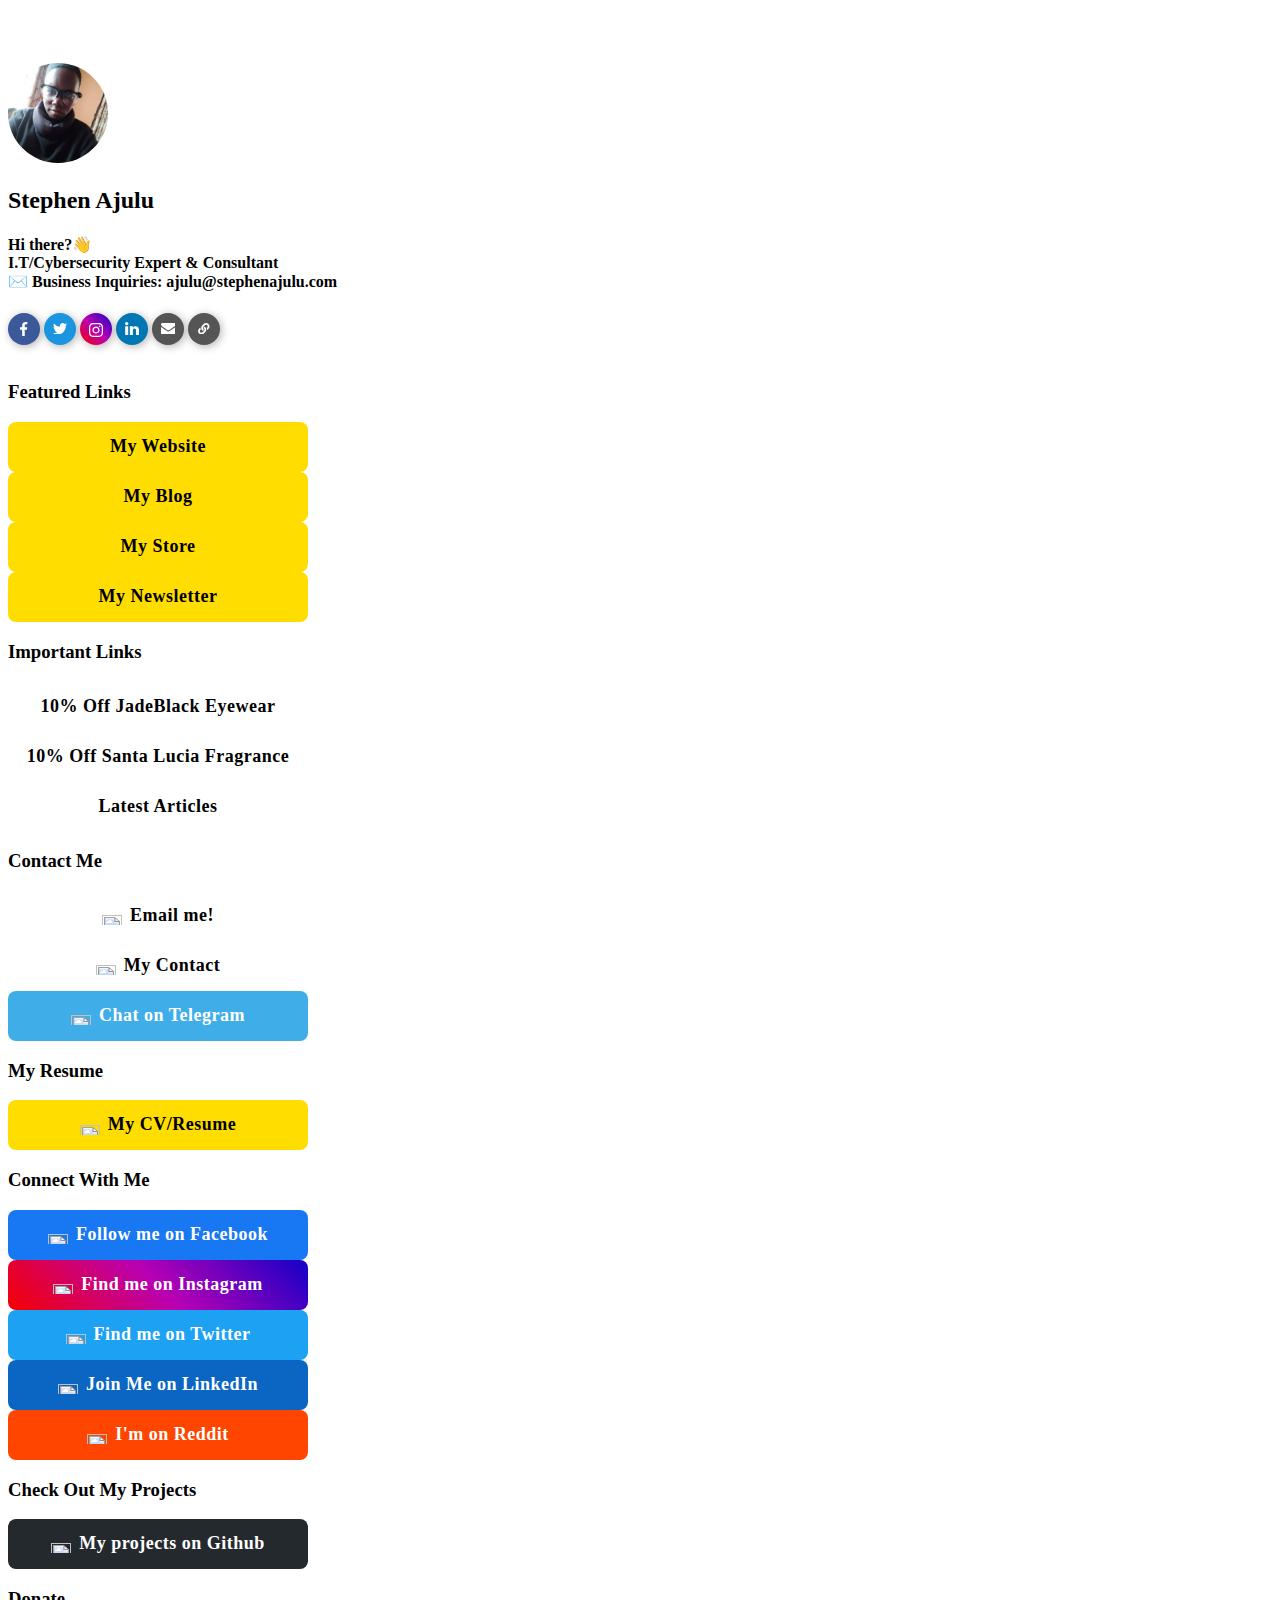
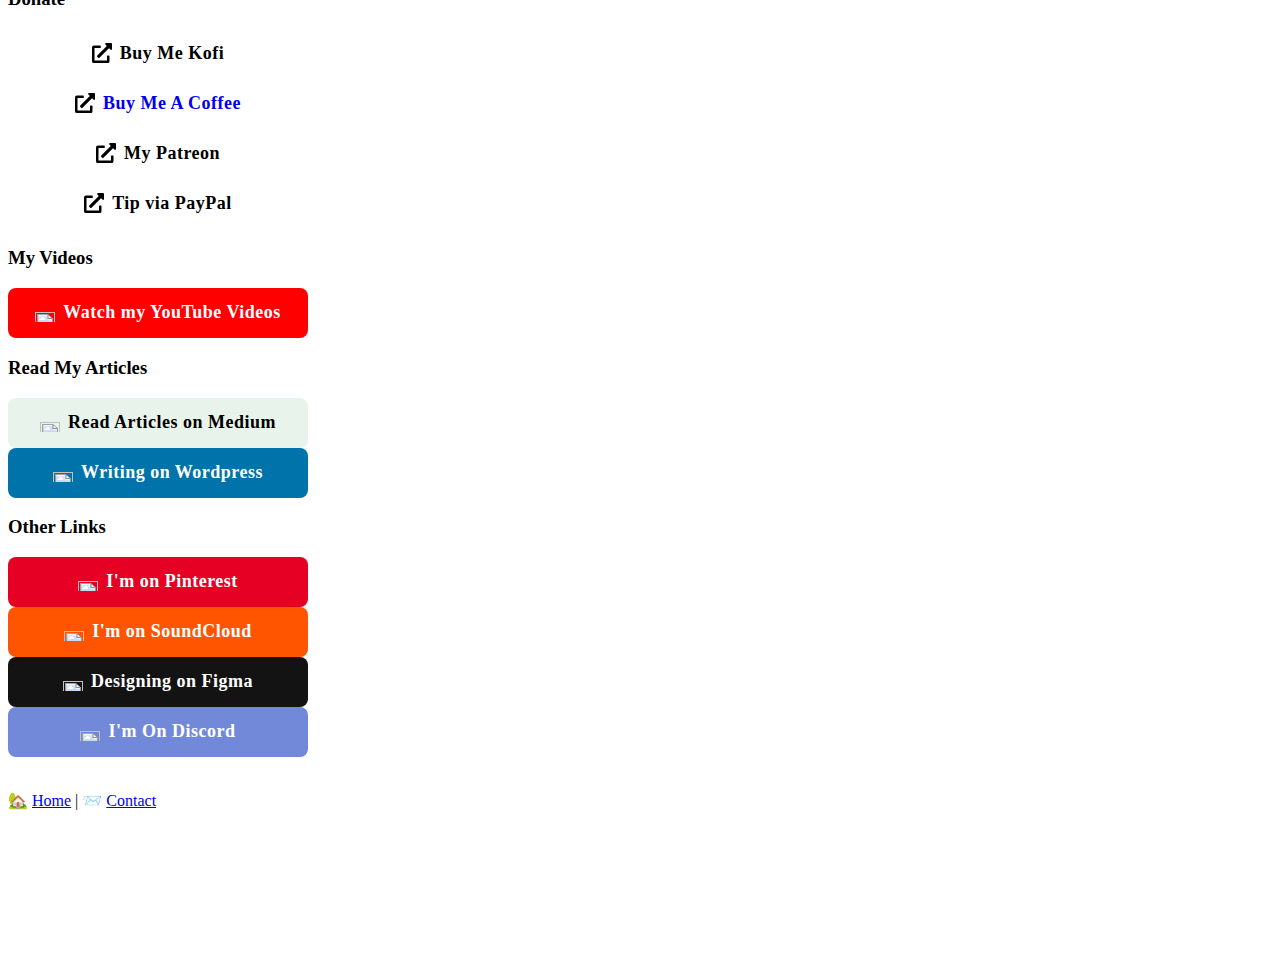
==== index.html @ dab84b0e "Added my store and newsletter" ====
<!DOCTYPE html>
<html lang="en">
<head>

  <!-- Page Information
  –––––––––––––––––––––––––––––––––––––––––––––––––– -->
  <meta charset="utf-8">
  <title>Stephen Ajulu's Links</title>
  <meta name="description" content="Welcome to Stephen Ajulu's Home of Links. Here you'll find all the links to his online prescence and more">
  <meta name="author" content="Stephen Ajulu">

  <!-- Mobile Specific Metas
  –––––––––––––––––––––––––––––––––––––––––––––––––– -->
  <meta name="viewport" content="width=device-width, initial-scale=1">

  <!-- FONT
  –––––––––––––––––––––––––––––––––––––––––––––––––– -->
  <link href="https://fonts.googleapis.com/css?family=Open+Sans:400,600,800&display=swap" rel="stylesheet">

  <!-- CSS
  –––––––––––––––––––––––––––––––––––––––––––––––––– -->
  <link rel="stylesheet" href="css/normalize.css">
  <link rel="stylesheet" href="css/skeleton-dark.css">
  <link rel="stylesheet" href="css/brands.css">

  <!-- Favicon
  –––––––––––––––––––––––––––––––––––––––––––––––––– -->
  <link rel="icon" type="image/jpg" href="images/rsz_2.jpg">

</head>
<body>

  <!-- Primary Page Layout
  –––––––––––––––––––––––––––––––––––––––––––––––––– -->
  <div class="container">
    <div class="row">
      <div class="column" style="margin-top: 5%">
        <!-- Your Image Here -->
        <a href="/"><img src="images/4.jpg"  width="100px" style="align:center;border-radius:50%;"></a>

        <!-- Your Name -->
        <h2>Stephen Ajulu</h2>

        <!-- Short Bio -->
        <h4 width="200">
          Hi there?👋 <br> I.T/Cybersecurity Expert & Consultant <br> ✉️ Business Inquiries: ajulu@stephenajulu.com
        </h4>
        
        <!--Social Icons -->
        <!--from https://www.buttons.social-->
	<a href="https://www.facebook.com/stephenajulu" target="_blank" title="I'm on Facebook" style="display:inline-block;vertical-align:middle;width:2em;height:2em;border-radius:50%;box-shadow:.1em .1em 0.5em rgba(0,0,0,.3);background:#3b5998;">
		<svg style="display:block;fill:#fff;height:44%;margin:28% auto;" viewBox="0 -256 864 1664">
			<path transform="matrix(1,0,0,-1,-95,1280)" d="M 959,1524 V 1260 H 802 q -86,0 -116,-36 -30,-36 -30,-108 V 927 H 949 L 910,631 H 656 V -128 H 350 V 631 H 95 v 296 h 255 v 218 q 0,186 104,288.5 104,102.5 277,102.5 147,0 228,-12 z" />
		</svg>
	</a>
	<a href="https://twitter.com/stephenajulu" target="_blank" title="I'm on Twitter" style="display:inline-block;vertical-align:middle;width:2em;height:2em;border-radius:50%;box-shadow:.1em .1em 0.5em rgba(0,0,0,.3);background:#1b95e0;">
		<svg style="display:block;fill:#fff;height:36%;margin:32% auto;" viewBox="0 -256 1576 1280">
			<path transform="matrix(1,0,0,-1,-44,1024)" d="m 1620,1128 q -67,-98 -162,-167 1,-14 1,-42 0,-130 -38,-259.5 Q 1383,530 1305.5,411 1228,292 1121,200.5 1014,109 863,54.5 712,0 540,0 269,0 44,145 q 35,-4 78,-4 225,0 401,138 -105,2 -188,64.5 -83,62.5 -114,159.5 33,-5 61,-5 43,0 85,11 Q 255,532 181.5,620.5 108,709 108,826 v 4 q 68,-38 146,-41 -66,44 -105,115 -39,71 -39,154 0,88 44,163 Q 275,1072 448.5,982.5 622,893 820,883 q -8,38 -8,74 0,134 94.5,228.5 94.5,94.5 228.5,94.5 140,0 236,-102 109,21 205,78 -37,-115 -142,-178 93,10 186,50 z" />
		</svg>
	</a>
	<a href="https://instagram.com/stephenajulu" target="_blank" title="I'm on Instagram" style="display:inline-block;vertical-align:middle;width:2em;height:2em;border-radius:50%;box-shadow:.1em .1em 0.5em rgba(0,0,0,.3);background-image:linear-gradient(-135deg,#1400c8,#b900b4,#f50000)">
		<svg style="display:block;fill:#fff;height:50%;margin:29% auto;" viewBox="0 0 448 512">
			<path d="M224.1 141c-63.6 0-114.9 51.3-114.9 114.9s51.3 114.9 114.9 114.9S339 319.5 339 255.9 287.7 141 224.1 141zm0 189.6c-41.1 0-74.7-33.5-74.7-74.7s33.5-74.7 74.7-74.7 74.7 33.5 74.7 74.7-33.6 74.7-74.7 74.7zm146.4-194.3c0 14.9-12 26.8-26.8 26.8-14.9 0-26.8-12-26.8-26.8s12-26.8 26.8-26.8 26.8 12 26.8 26.8zm76.1 27.2c-1.7-35.9-9.9-67.7-36.2-93.9-26.2-26.2-58-34.4-93.9-36.2-37-2.1-147.9-2.1-184.9 0-35.8 1.7-67.6 9.9-93.9 36.1s-34.4 58-36.2 93.9c-2.1 37-2.1 147.9 0 184.9 1.7 35.9 9.9 67.7 36.2 93.9s58 34.4 93.9 36.2c37 2.1 147.9 2.1 184.9 0 35.9-1.7 67.7-9.9 93.9-36.2 26.2-26.2 34.4-58 36.2-93.9 2.1-37 2.1-147.8 0-184.8zM398.8 388c-7.8 19.6-22.9 34.7-42.6 42.6-29.5 11.7-99.5 9-132.1 9s-102.7 2.6-132.1-9c-19.6-7.8-34.7-22.9-42.6-42.6-11.7-29.5-9-99.5-9-132.1s-2.6-102.7 9-132.1c7.8-19.6 22.9-34.7 42.6-42.6 29.5-11.7 99.5-9 132.1-9s102.7-2.6 132.1 9c19.6 7.8 34.7 22.9 42.6 42.6 11.7 29.5 9 99.5 9 132.1s2.7 102.7-9 132.1z" />
		</svg>
	</a>	      
	<a href="https://www.linkedin.com/in/stephenajulu" target="_blank" title="I'm on LinkedIn" style="display:inline-block;vertical-align:middle;width:2em;height:2em;border-radius:50%;box-shadow:.1em .1em 0.5em rgba(0,0,0,.3);background:#0077b5;">
		<svg style="display:block;fill:#fff;height:42%;margin:29% auto;" viewBox="0 -256 1536 1468">
			<path transform="matrix(1,0,0,-1,0,1132)" d="M 349,911 V -80 H 19 v 991 h 330 z m 21,306 q 1,-73 -50.5,-122 Q 268,1046 184,1046 h -2 q -82,0 -132,49 -50,49 -50,122 0,74 51.5,123 51.5,48 134.5,48 83,0 133,-48 50,-49 51,-123 z M 1536,488 V -80 h -329 v 530 q 0,105 -40,164.5 Q 1126,674 1040,674 977,674 934.5,639.5 892,605 871,554 860,524 860,473 V -80 H 531 q 2,399 2,647 0,248 -1,296 l -1,48 H 860 V 767 h -2 q 20,32 41,56 21,24 56.5,52 35.5,28 87.5,43.5 51,15.5 114,15.5 171,0 275,-113.5 Q 1536,707 1536,488 z" />
		</svg>
	</a>
	<a href="mailto:alunje73@gmail.com" target="_blank" title="Send Me An Email" style="display:inline-block;vertical-align:middle;width:2em;height:2em;border-radius:50%;box-shadow:.1em .1em 0.5em rgba(0,0,0,.3);background:#555;">
		<svg style="display:block;fill:#fff;height:36%;margin:32% auto;" viewBox="0 -256 1792 1408">
			<path transform="matrix(1,0,0,-1,0,1024)" d="M 1792,826 V 32 q 0,-66 -47,-113 -47,-47 -113,-47 H 160 Q 94,-128 47,-81 0,-34 0,32 V 826 Q 44,777 101,739 463,493 598,394 655,352 690.5,328.5 726,305 785,280.5 844,256 895,256 h 1 1 q 51,0 110,24.5 59,24.5 94.5,48 35.5,23.5 92.5,65.5 170,123 498,345 57,39 100,87 z m 0,294 q 0,-79 -49,-151 -49,-72 -122,-123 -376,-261 -468,-325 -10,-7 -42.5,-30.5 -32.5,-23.5 -54,-38 Q 1035,438 1004.5,420 974,402 947,393 q -27,-9 -50,-9 h -1 -1 q -23,0 -50,9 -27,9 -57.5,27 -30.5,18 -52,32.5 -21.5,14.5 -54,38 Q 649,514 639,521 548,585 377,703.5 206,822 172,846 110,888 55,961.5 0,1035 0,1098 q 0,78 41.5,130 41.5,52 118.5,52 h 1472 q 65,0 112.5,-47 47.5,-47 47.5,-113 z" />
		</svg>
        </a>
	<a href="https://stephenajulu.com" target="_blank" title="Visit My Personal Website" style="display:inline-block;vertical-align:middle;width:2em;height:2em;border-radius:50%;box-shadow:.1em .1em 0.5em rgba(0,0,0,.3);background:#555;">
  		<svg style="display:block;fill:#fff;height:36%;margin:32% auto;" viewBox="0 0 512 512">
      			<path d="M326.612 185.391c59.747 59.809 58.927 155.698.36 214.59-.11.12-.24.25-.36.37l-67.2 67.2c-59.27 59.27-155.699 59.262-214.96 0-59.27-59.26-59.27-155.7 0-214.96l37.106-37.106c9.84-9.84 26.786-3.3 27.294 10.606.648 17.722 3.826 35.527 9.69 52.721 1.986 5.822.567 12.262-3.783 16.612l-13.087 13.087c-28.026 28.026-28.905 73.66-1.155 101.96 28.024 28.579 74.086 28.749 102.325.51l67.2-67.19c28.191-28.191 28.073-73.757 0-101.83-3.701-3.694-7.429-6.564-10.341-8.569a16.037 16.037 0 0 1-6.947-12.606c-.396-10.567 3.348-21.456 11.698-29.806l21.054-21.055c5.521-5.521 14.182-6.199 20.584-1.731a152.482 152.482 0 0 1 20.522 17.197zM467.547 44.449c-59.261-59.262-155.69-59.27-214.96 0l-67.2 67.2c-.12.12-.25.25-.36.37-58.566 58.892-59.387 154.781.36 214.59a152.454 152.454 0 0 0 20.521 17.196c6.402 4.468 15.064 3.789 20.584-1.731l21.054-21.055c8.35-8.35 12.094-19.239 11.698-29.806a16.037 16.037 0 0 0-6.947-12.606c-2.912-2.005-6.64-4.875-10.341-8.569-28.073-28.073-28.191-73.639 0-101.83l67.2-67.19c28.239-28.239 74.3-28.069 102.325.51 27.75 28.3 26.872 73.934-1.155 101.96l-13.087 13.087c-4.35 4.35-5.769 10.79-3.783 16.612 5.864 17.194 9.042 34.999 9.69 52.721.509 13.906 17.454 20.446 27.294 10.606l37.106-37.106c59.271-59.259 59.271-155.699.001-214.959z"/>
  		</svg>
  	</a>
<!--end buttons.social-->
<br>
	      <br>
        <!-- Replace # with your profile URL. Delete whatever you don't need & create your own brand styles in css/brands.css -->  
        
        <h3>Featured Links</h3>

        <!-- Website -->
        <a class="button button-portfolio" href="https://stephenajulu.com" align="left">My Website</a>
          <br>

        <!-- Blog -->
        <a class="button button-portfolio" href="https://blog.stephenajulu.com" align="right">My Blog</a>
          <br>

        <!-- Store -->
        <a class="button button-portfolio" href="https://stephenajulu.gumroad.com" align="right">My Store</a>
          <br>

        <!-- Newsletter -->
        <a class="button button-portfolio" href="https://stephenajulu.substack.com" align="right">My Newsletter</a>
          <br>


        <h3>Important Links</h3>
        
        <a class="button button-universal" href="https://www.jadeblack.co/?ref=kuzqn53jomp-" align="right">10% Off JadeBlack Eyewear</a>
          <br>
        
          <!-- Latest -->
        <a class="button button-universal" href="https://santaluciafragrance.com/?ref=kuzqn53jomp-" align="right">10% Off Santa Lucia Fragrance</a>
          <br>
          
        <a class="button button-universal" href="https://ajulusthoughts.stephenajulu.com/" align="right">Latest Articles</a>
          <br>
        
        
        <h3>Contact Me</h3>
        
        <!-- Phone -->
        <a class="button button-universal" href="mailto:alunje73@gmail.com" align="right"><img class="icon" src="icons/envelope.svg">Email me!</a>
          <br>
        
        <!-- Vcard -->
        <a class="button button-universal" href="ajulu.vcf"><img class="icon" src="icons/vcard.svg">My Contact</a>
          <br>
        
        <!-- Telegram -->
        <a class="button button-telegram" href="https://t.me/stephenajulu"><img class="icon" src="icons/telegram.svg">Chat on Telegram</a>
          <br>    
        
        
        <h3>My Resume</h3>
        
        <!-- Resume -->
        <a class="button button-portfolio" href="Stephen Ajulu CV - Upto Date 23 Nov 2020.pdf"><img class="icon" src="icons/cv.svg">My CV/Resume</a>
          <br>
        
        
        <h3>Connect With Me</h3>
        
        
        <!-- Facebook -->
        <a class="button button-facebook" href="https://www.facebook.com/stephenajulu"><img class="icon" src="icons/facebook.svg">Follow me on Facebook</a>
          <br>
        
        <!-- Instagram -->
        <a class="button button-instagram" href="https://www.instagram.com/stephenajulu"><img class="icon" src="icons/instagram.svg">Find me on Instagram</a>
          <br>
        
        <!-- Twitter -->
        <a class="button button-twitter" href="https://twitter.com/stephenajulu"><img class="icon" src="icons/twitter.svg">Find me on Twitter</a>
          <br>
        
        <!-- LinkedIn -->
        <a class="button button-linkedin" href="https://www.linkedin.com/in/stephenajulu/"><img class="icon" src="icons/linkedin.svg">Join Me on LinkedIn</a>
          <br>
         <!-- Reddit -->
        <a class="button button-reddit" href="https://www.reddit.com/user/4julu"><img class="icon" src="icons/reddit.svg">I'm on Reddit</a>
          <br> 

        
        <h3>Check Out My Projects</h3>
        
        <!-- Github -->
        <a class="button button-github" href="https://github.com/stephenajulu"><img class="icon" src="icons/github.svg">My projects on Github</a>
          <br>
        

        <h3>Donate</h3>
        
        <!-- Buy Me KoFi -->
        <a class="button button-universal" href="https://ko-fi.com/L3L81058L"><img class="icon" src="icons/external-link.svg">Buy Me Kofi</a>
        <br>
        
    	<!-- Buy Me A Coffee -->
	 <a class="button button-buymecoffee" href="https://www.buymeacoffee.com/stephenajulu"><img class="icon" src="icons/external-link.svg">Buy Me A Coffee</a>
        <br>
	    
	<!-- Patreon -->
        <a class="button button-universal" href="https://www.patreon.com/mr_ajulu"><img class="icon" src="icons/external-link.svg">My Patreon</a>
        <br>
        
        <!-- Paypal Donate -->
        <a class="button button-universal" href="https://www.paypal.com/donate?hosted_button_id=SLNMRAJ59LRC8"><img class="icon" src="icons/external-link.svg">Tip via PayPal</a>
        <br>
        
        <h3>My Videos</h3>

        <!-- YouTube -->
        <a class="button button-youtube" href="https://www.youtube.com/channel/UC043ZXL-t3yqtgcIxJmkHuA?view_as=subscriber"><img class="icon" src="icons/youtube.svg">Watch my YouTube Videos</a>
          <br>
        
        
        <h3>Read My Articles</h3>
        
        <!-- Medium -->
        <a class="button button-medium" href="https://medium.com/@stephenajulu"><img class="icon" src="icons/medium.svg">Read Articles on Medium</a>
          <br> 
        
        <!-- Wordpress -->
        <a class="button button-wordpress" href="https://ajulusthoughts.wordpress.com"><img class="icon" src="icons/wordpress.svg">Writing on Wordpress</a>
        <br>
        
        <h3>Other Links</h3>
        <!-- Pinterest -->
        <a class="button button-pinterest" href="https://www.pinterest.com/stephenajulu/"><img class="icon" src="icons/pinterest.svg">I'm on Pinterest</a>
          <br>

        <!-- SoundCloud -->
        <a class="button button-soundcloud" href="https://soundcloud.com/stephenajulu"><img class="icon" src="icons/soundcloud.svg">I'm on SoundCloud</a>
          <br>           

        <!-- Figma -->
        <a class="button button-figma" href="https://www.figma.com/@stephenajulu"><img class="icon" src="icons/figma.svg">Designing on Figma</a>
          <br>

        <!-- Discord -->
        <a class="button button-discord" href="https://discordapp.com/users/643865037664026652"><img class="icon" src="icons/discord.svg">I'm On Discord</a>
          <br>

        
        <br>
        <p>🏡 <a href="/">Home</a> | 📨 <a href="contact">Contact</a>
        <br>
		&nbsp
		<br>
		<br>
          <img src="images/sign.png" width="200px">

          
      </div>
    </div>
  </div>

<!-- End Document
  –––––––––––––––––––––––––––––––––––––––––––––––––– -->
</body>
</html>
---- css/brands.css ----
/*
* littlelink.io
* Skeleton V2.0.4
* Copyright 2014, Dave Gamache
* www.getskeleton.com
* Free to use under the MIT license.
* http://www.opensource.org/licenses/mit-license.php
* 12/29/2014
*/

/*
* Built using on:
* Skeleton V2.0.4
* Copyright 2014, Dave Gamache
* www.getskeleton.com
* Free to use under the MIT license.
* http://www.opensource.org/licenses/mit-license.php
* 12/29/2014
*/


/* Table of contents
––––––––––––––––––––––––––––––––––––––––––––––––––

- Buttons
- Brand Styles

*/


/* Buttons
–––––––––––––––––––––––––––––––––––––––––––––––––– */

.button,
button {
  display: inline-block;
  text-decoration: none;
  height: 50px;
  padding: 0 16px;
  text-align: center;
  vertical-align: middle;
  font-size: 18px;
  width: 300px;
  font-weight: 600;
  line-height: 48px;
  letter-spacing: 0.5px;
  white-space: nowrap;
  background-color: transparent;
  border-radius: 8px;
  cursor: pointer;
  box-sizing: border-box; }
button:hover,
.button:focus {
  color: #333;
  border-color: #888;
  outline: 0; }
.button.button-primary {
  color: #FFF;
  filter: brightness(90%) }
.button.button-primary:hover,
.button.button-primary:focus {
  color: #FFF;
  filter: brightness(90%) }


/* Brand Icons
–––––––––––––––––––––––––––––––––––––––––––––––––– */

.icon {
  padding: 0px 8px 3.5px 0px;
  vertical-align: middle;
  width: 20px;
  height: 20px;
}


/* Brand Styles
–––––––––––––––––––––––––––––––––––––––––––––––––– */

/* Discord */
.button.button-discord {
  color: #FFFFFF;
  background-color: #7289DA }
.button.button-discord:hover,
.button.button-discord:focus {
  filter: brightness(90%) }

/* Facebook */
.button.button-facebook {
  color: #FFFFFF;
  background-color: #1877f2 }
.button.button-facebook:hover,
.button.button-facebook:focus {
  filter: brightness(90%) }

/* Figma */
.button.button-figma {
  color: #FFFFFF;
  background-color: #131313 }
.button.button-figma:hover,
.button.button-figma:focus {
  filter: brightness(90%) }

/* Github */
.button.button-github {
  color: #FFFFFF;
  background-color: #24292e }
.button.button-github:hover,
.button.button-github:focus {
  filter: brightness(90%) }

/* Goodreads */
.button.button-goodreads {
  color: #553B08;
  background-color: #F3F1E6 }
.button.button-youtube:hover,
.button.button-youtube:focus {
  filter: brightness(90%) }

/* Instagram */
.button.button-instagram {
  color: #FFFFFF;
  background-image: linear-gradient(-135deg,#1400c8,#b900b4,#f50000) }
.button.button-instagram:hover,
.button.button-instagram:focus {
  filter: brightness(90%) }

/* Kit */
.button.button-kit {
  color: #FFFFFF;
  background-color: #10c694 }
.button.button-kit:hover,
.button.button-kit:focus {
  filter: brightness(90%) }

/* LinkedIn */
.button.button-linkedin {
  color: #FFFFFF;
  background-color: #0A66C2 }
.button.button-linkedin:hover,
.button.button-linkedin:focus {
  filter: brightness(90%) }

/* Medium */
.button.button-medium {
  color: #000000;
  background-color: #E8F3EC }
.button.button-medium:hover,
.button.button-medium:focus {
  filter: brightness(90%) }

/* Mixer */
.button.button-mixer {
  color: #FFFFFF;
  background-color: #212c3d }
.button.button-mixer:hover,
.button.button-mixer:focus {
  filter: brightness(90%) }

/* Pinterest */
.button.button-pinterest {
  color: #FFFFFF;
  background-color: #E60023 }
.button.button-pinterest:hover,
.button.button-pinterest:focus {
  filter: brightness(90%) }

/* Reddit */
.button.button-reddit {
  color: #FFFFFF;
  background-color: #FF4500 }
.button.button-reddit:hover,
.button.button-reddit:focus {
  filter: brightness(90%) }

/* Skoob */
.button.button-skoob {
  color: #FFFFFF;
  background-color: #5882BE }
.button.button-youtube:hover,
.button.button-youtube:focus {
  filter: brightness(90%) }

/* Rocketseat */
.button.button-rocketseat {
  color: #FFFFFF;
  background-color: #8257E6 }
.button.button-rocketseat:hover,
.button.button-rocketseat:focus {
  filter: brightness(90%) }  

/* Snapchat */
.button.button-snapchat {
  color: #000000;
  background-color: #fffc00 }
.button.button-snapchat:hover,
.button.button-snapchat:focus {
  filter: brightness(90%) }

/* SoundCloud */
.button.button-soundcloud {
  color: #FFFFFF;
  background-color: #ff5500 }
.button.button-soundcloud:hover,
.button.button-soundcloud:focus {
  filter: brightness(90%) }

/* Spectrum */
.button.button-spectrum {
  color: #FFFFFF;
  background-color: #7b16ff }
.button.button-spectrum:hover,
.button.button-spectrum:focus {
  filter: brightness(90%) }

/* Spotify */
.button.button-spotify {
  color: #FFFFFF;
  background-color: #1DB954 }
.button.button-spotify:hover,
.button.button-spotify:focus {
  filter: brightness(90%) }

/* Steam */
.button.button-steam {
  color: #FFFFFF;
  background-color: #171a21 }
.button.button-steam:hover,
.button.button-steam:focus {
  filter: brightness(90%) }
  
/* Telegram */
.button.button-telegram {
  color: #FFFFFF;
  background-color: #3faee8 }
.button.button-telegram:hover,
.button.button-telegram:focus {
  filter: brightness(90%) }

/* Tumblr */
.button.button-tumblr {
  color: #FFFFFF;
  background-color: #131313 }
.button.button-tumblr:hover,
.button.button-tumblr:focus {
  filter: brightness(90%) }

/* Twitch */
.button.button-twitch {
  color: #FFFFFF;
  background-color: #9146ff }
.button.button-twitch:hover,
.button.button-twitch:focus {
  filter: brightness(90%) }

/* Twitter */
.button.button-twitter {
  color: #FFFFFF;
  background-color: #1DA1F2 }
.button.button-twitter:hover,
.button.button-twitter:focus {
  filter: brightness(90%) }

/* YouTube */
.button.button-youtube {
  color: #FFFFFF;
  background-color: #FF0000 }
.button.button-youtube:hover,
.button.button-youtube:focus {
  filter: brightness(90%) }

/* Wordpress */
.button.button-wordpress {
  color: #FFFFFF;
  background-color: #0073AA }
.button.button-wordpress:hover,
.button.button-wordpress:focus {
  filter: brightness(90%) }

/* Universal */
.button.button-universal {
  color: #000000;
  background-color: #FFFFFF }
.button.button-universal:hover,
.button.button-universal:focus {
  filter: brightness(90%) }

/* Portfolio */
.button.button-portfolio {
  color: #FFFFFF;
  background-color: #0000FF }
.button.button-portfolio:hover,
.button.button-portfolio:focus {
  filter: brightness(90%) }

/* Portfolio */
.button.button-portfolio {
  color: #000000;
  background-color: #FFDD00 }
.button.button-portfolio:hover,
.button.button-portfolio:focus {
  filter: brightness(90%) }
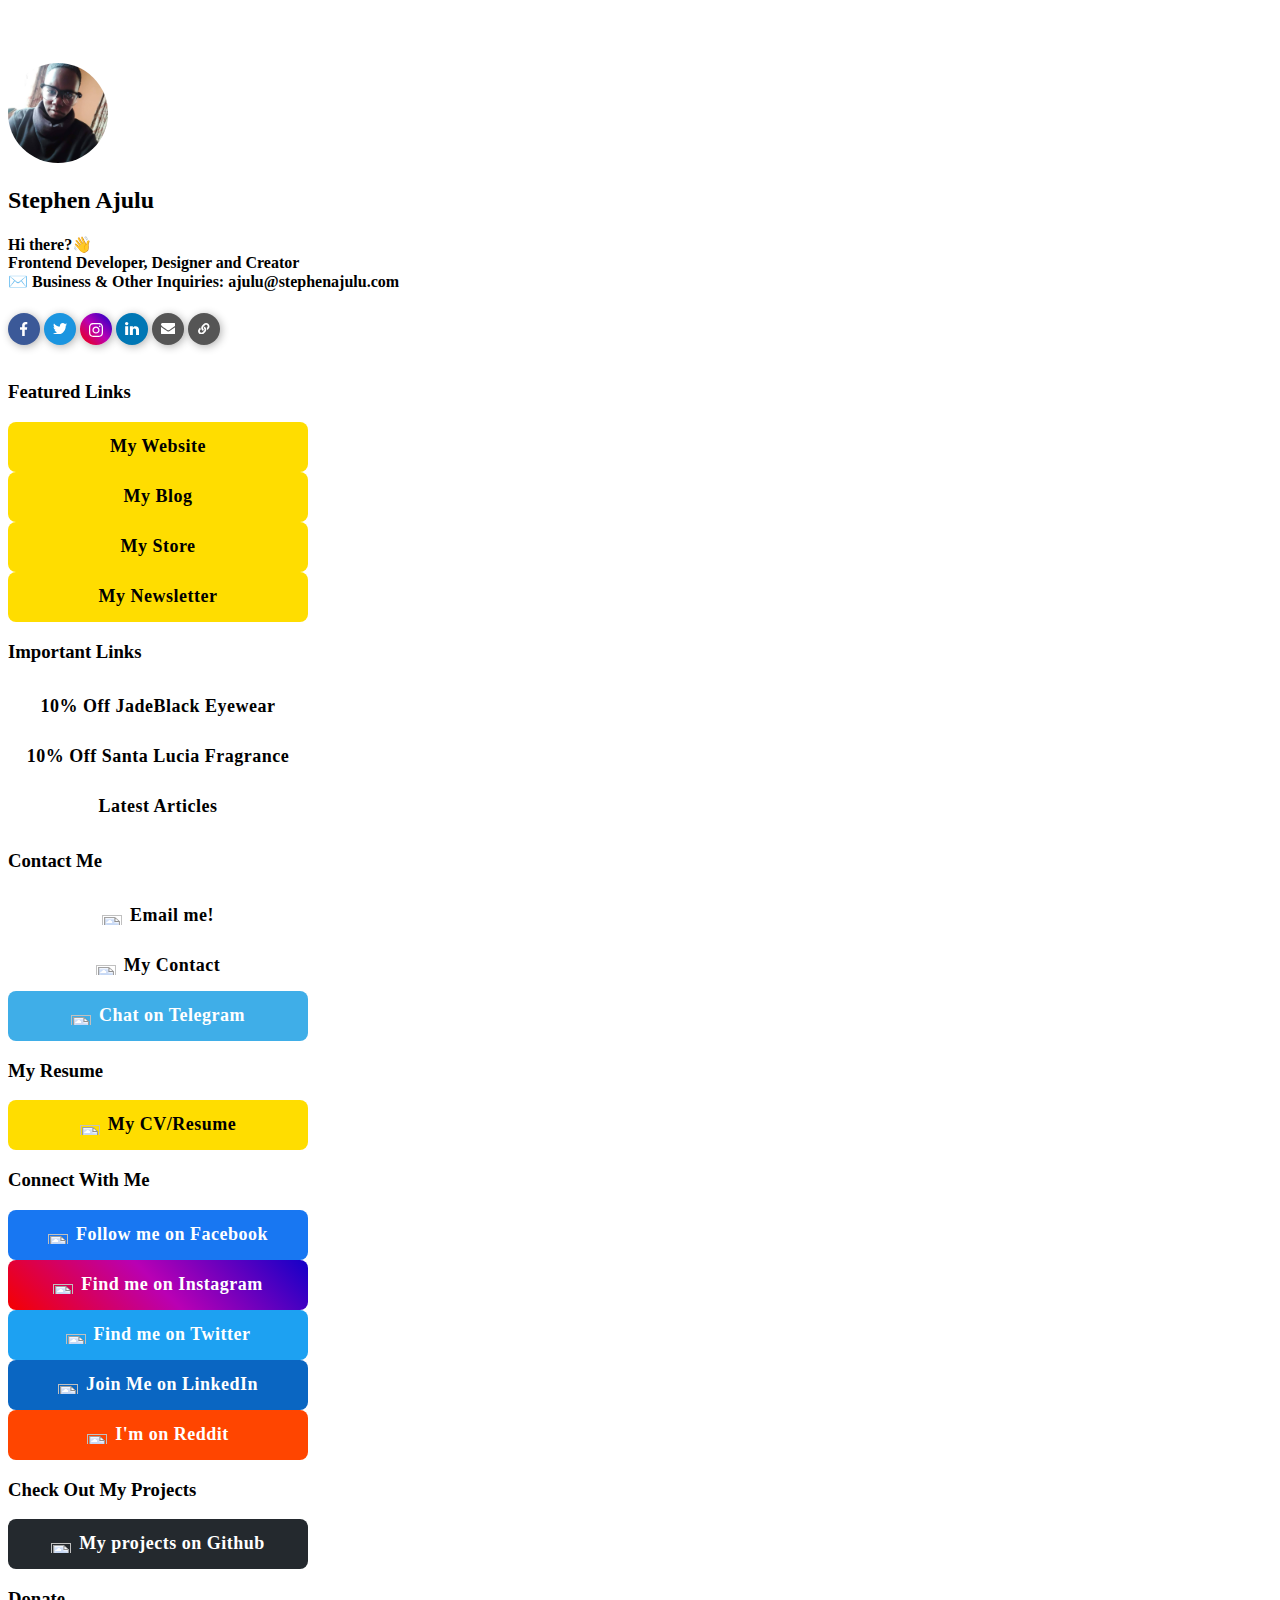
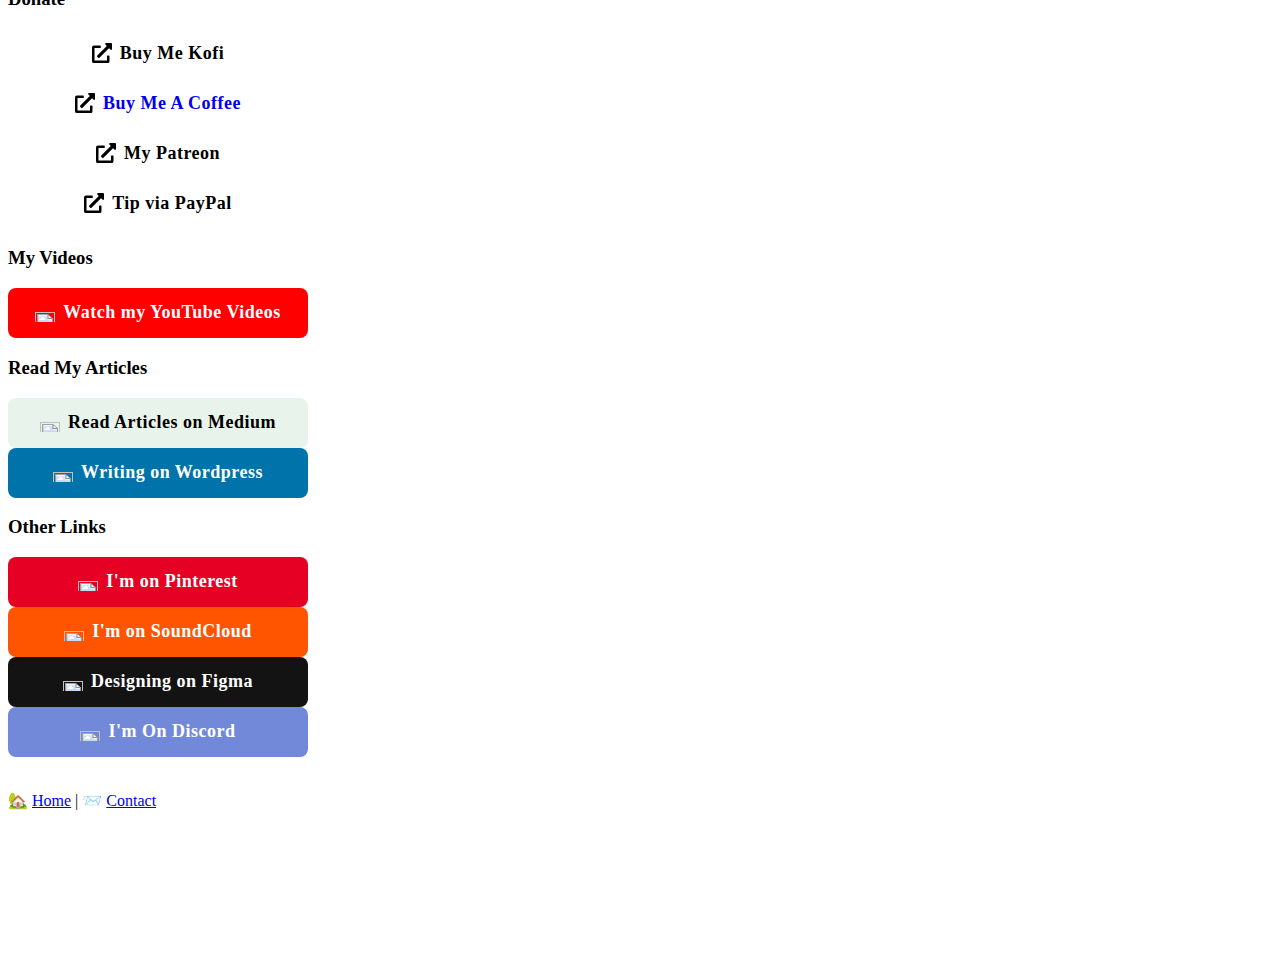
==== commit 6592efb4: "Update index.html" ====
--- a/index.html
+++ b/index.html
@@ -43,7 +43,7 @@
 
         <!-- Short Bio -->
         <h4 width="200">
-          Hi there?👋 <br> I.T/Cybersecurity Expert & Consultant <br> ✉️ Business Inquiries: ajulu@stephenajulu.com
+          Hi there?👋 <br> Frontend Developer, Designer and Creator<br> ✉️ Business & Other Inquiries: ajulu@stephenajulu.com
         </h4>
         
         <!--Social Icons -->
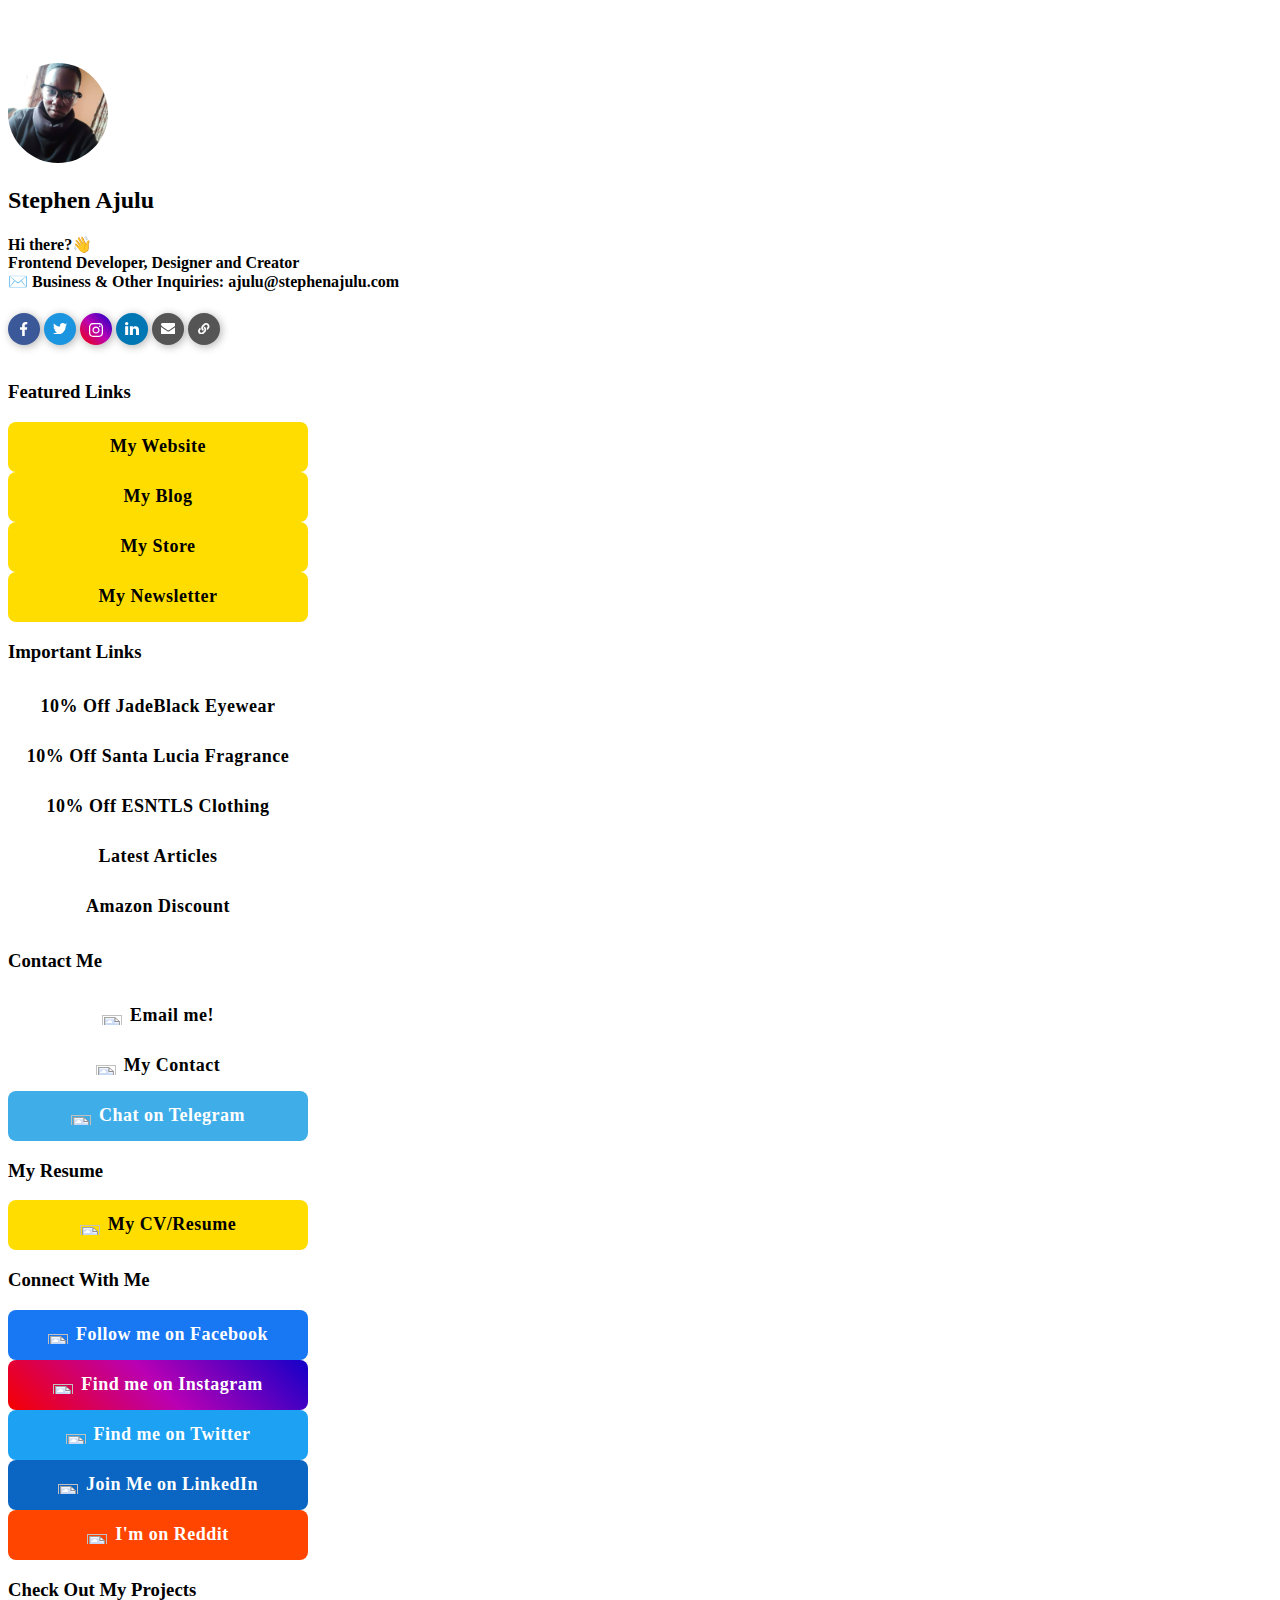
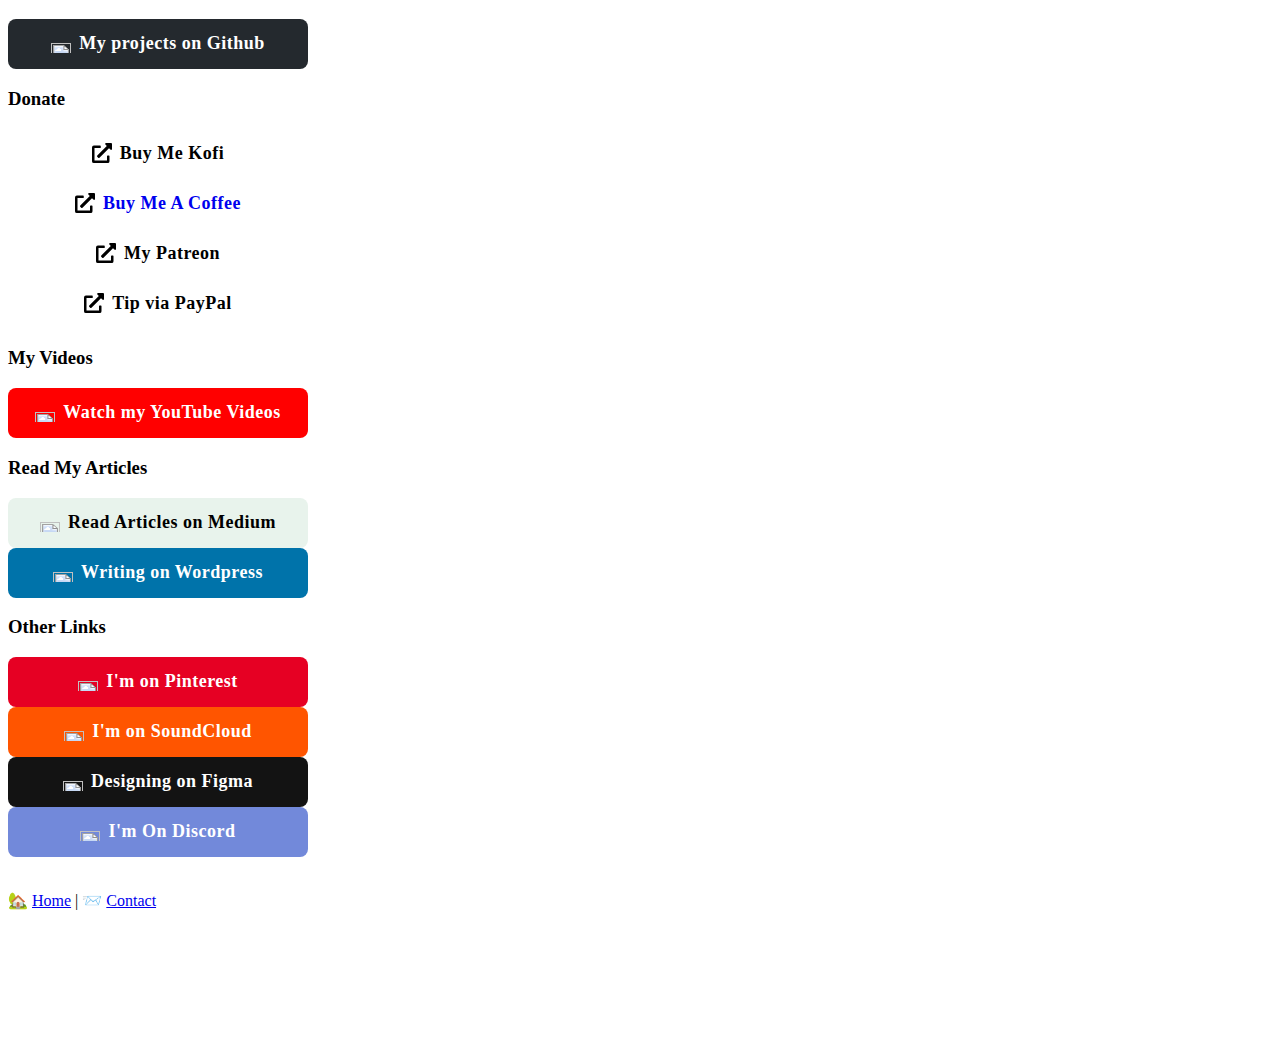
==== commit 8e400350: "Update index.html" ====
--- a/index.html
+++ b/index.html
@@ -107,14 +107,19 @@
         <a class="button button-universal" href="https://www.jadeblack.co/?ref=kuzqn53jomp-" align="right">10% Off JadeBlack Eyewear</a>
           <br>
         
-          <!-- Latest -->
         <a class="button button-universal" href="https://santaluciafragrance.com/?ref=kuzqn53jomp-" align="right">10% Off Santa Lucia Fragrance</a>
           <br>
           
+        <a class="button button-universal" href="https://www.esntls.co/?ref=kuzqn53jomp-" align="right">10% Off ESNTLS Clothing</a>
+          <br>
+
         <a class="button button-universal" href="https://ajulusthoughts.stephenajulu.com/" align="right">Latest Articles</a>
           <br>
-        
-        
+
+        <a class="button button-universal" href="https://www.amazon.com/?&_encoding=UTF8&tag=stephenajulu-20&linkCode=ur2&linkId=bd4b7207444320b149d2437e9e3b0622&camp=1789&creative=9325" align="right">Amazon Discount</a>
+          <br>
+
+
         <h3>Contact Me</h3>
         
         <!-- Phone -->
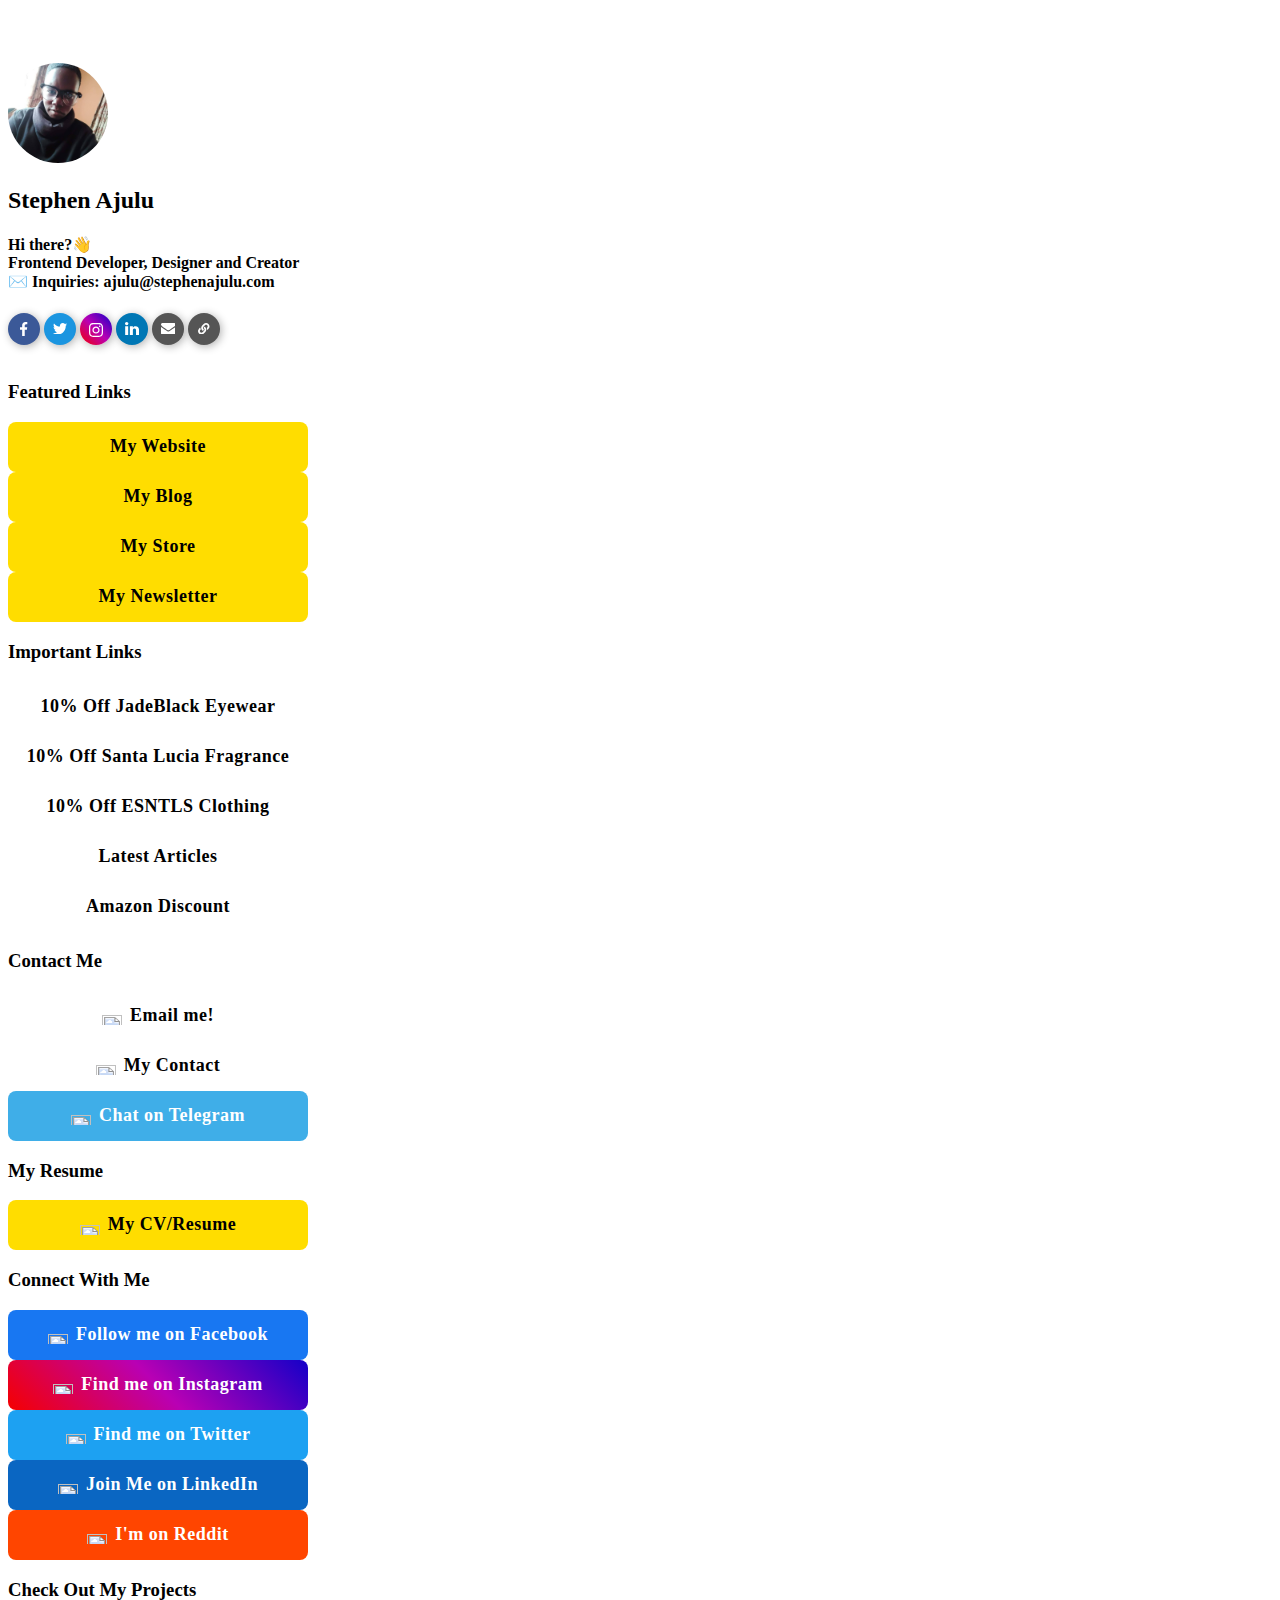
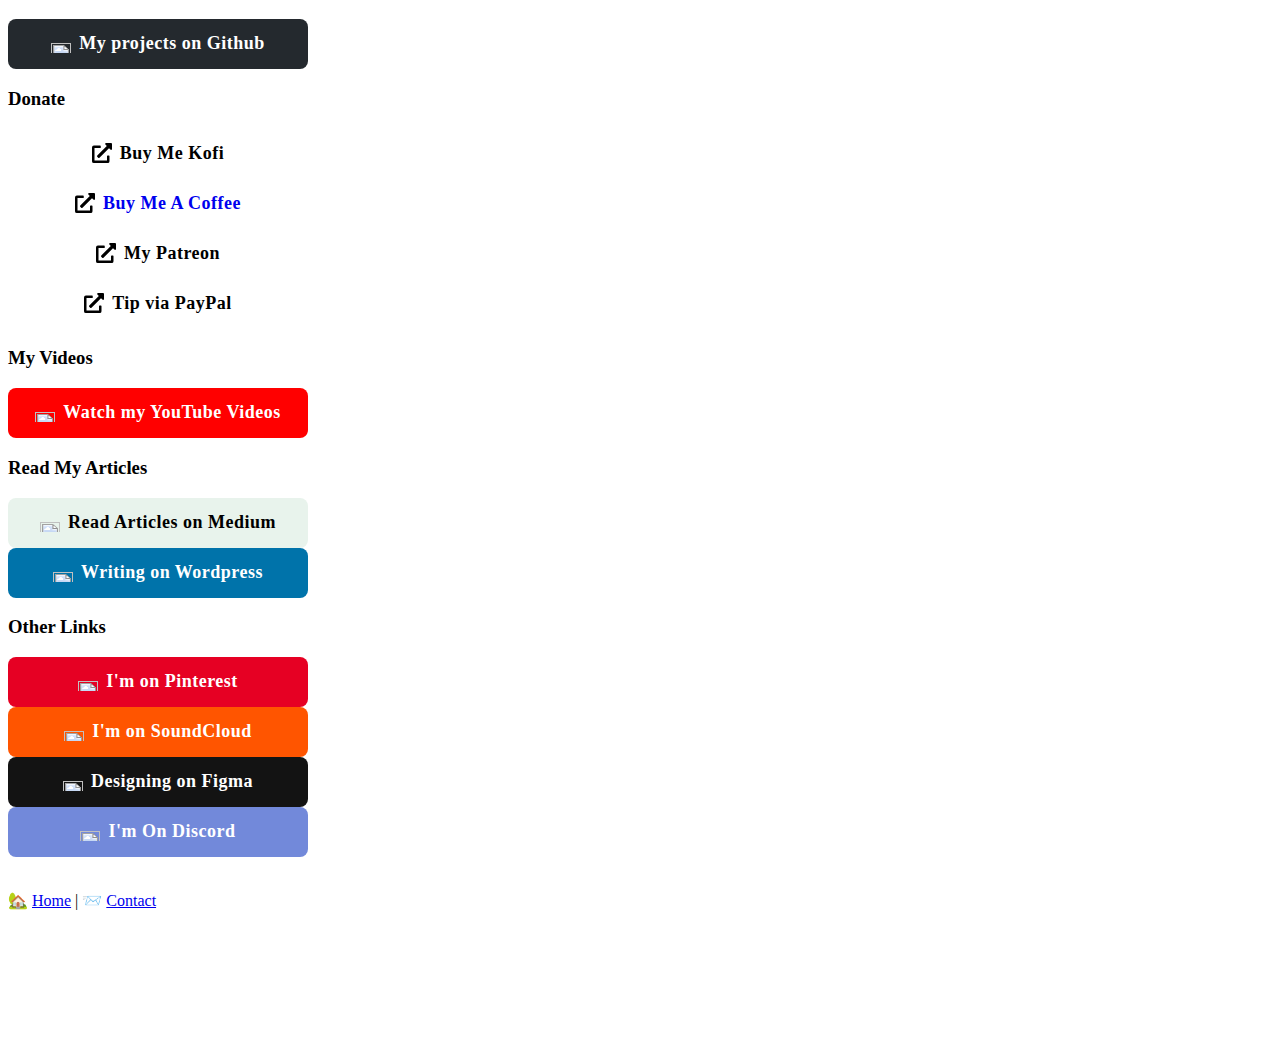
==== commit 8c33ab7d: "Update index.html" ====
--- a/index.html
+++ b/index.html
@@ -26,6 +26,10 @@
   <!-- Favicon
   –––––––––––––––––––––––––––––––––––––––––––––––––– -->
   <link rel="icon" type="image/jpg" href="images/rsz_2.jpg">
+	
+  <!-- Umami Analytics
+  ----------------------------------------------------- -->
+  <script async defer data-website-id="860fb1e6-c688-433c-98eb-07a03e5a0551" src="https://umami-analytics-test1.herokuapp.com/umami.js"></script>
 
 </head>
 <body>
@@ -43,7 +47,7 @@
 
         <!-- Short Bio -->
         <h4 width="200">
-          Hi there?👋 <br> Frontend Developer, Designer and Creator<br> ✉️ Business & Other Inquiries: ajulu@stephenajulu.com
+          Hi there?👋 <br> Frontend Developer, Designer and Creator<br> ✉️ Inquiries: ajulu@stephenajulu.com
         </h4>
         
         <!--Social Icons -->
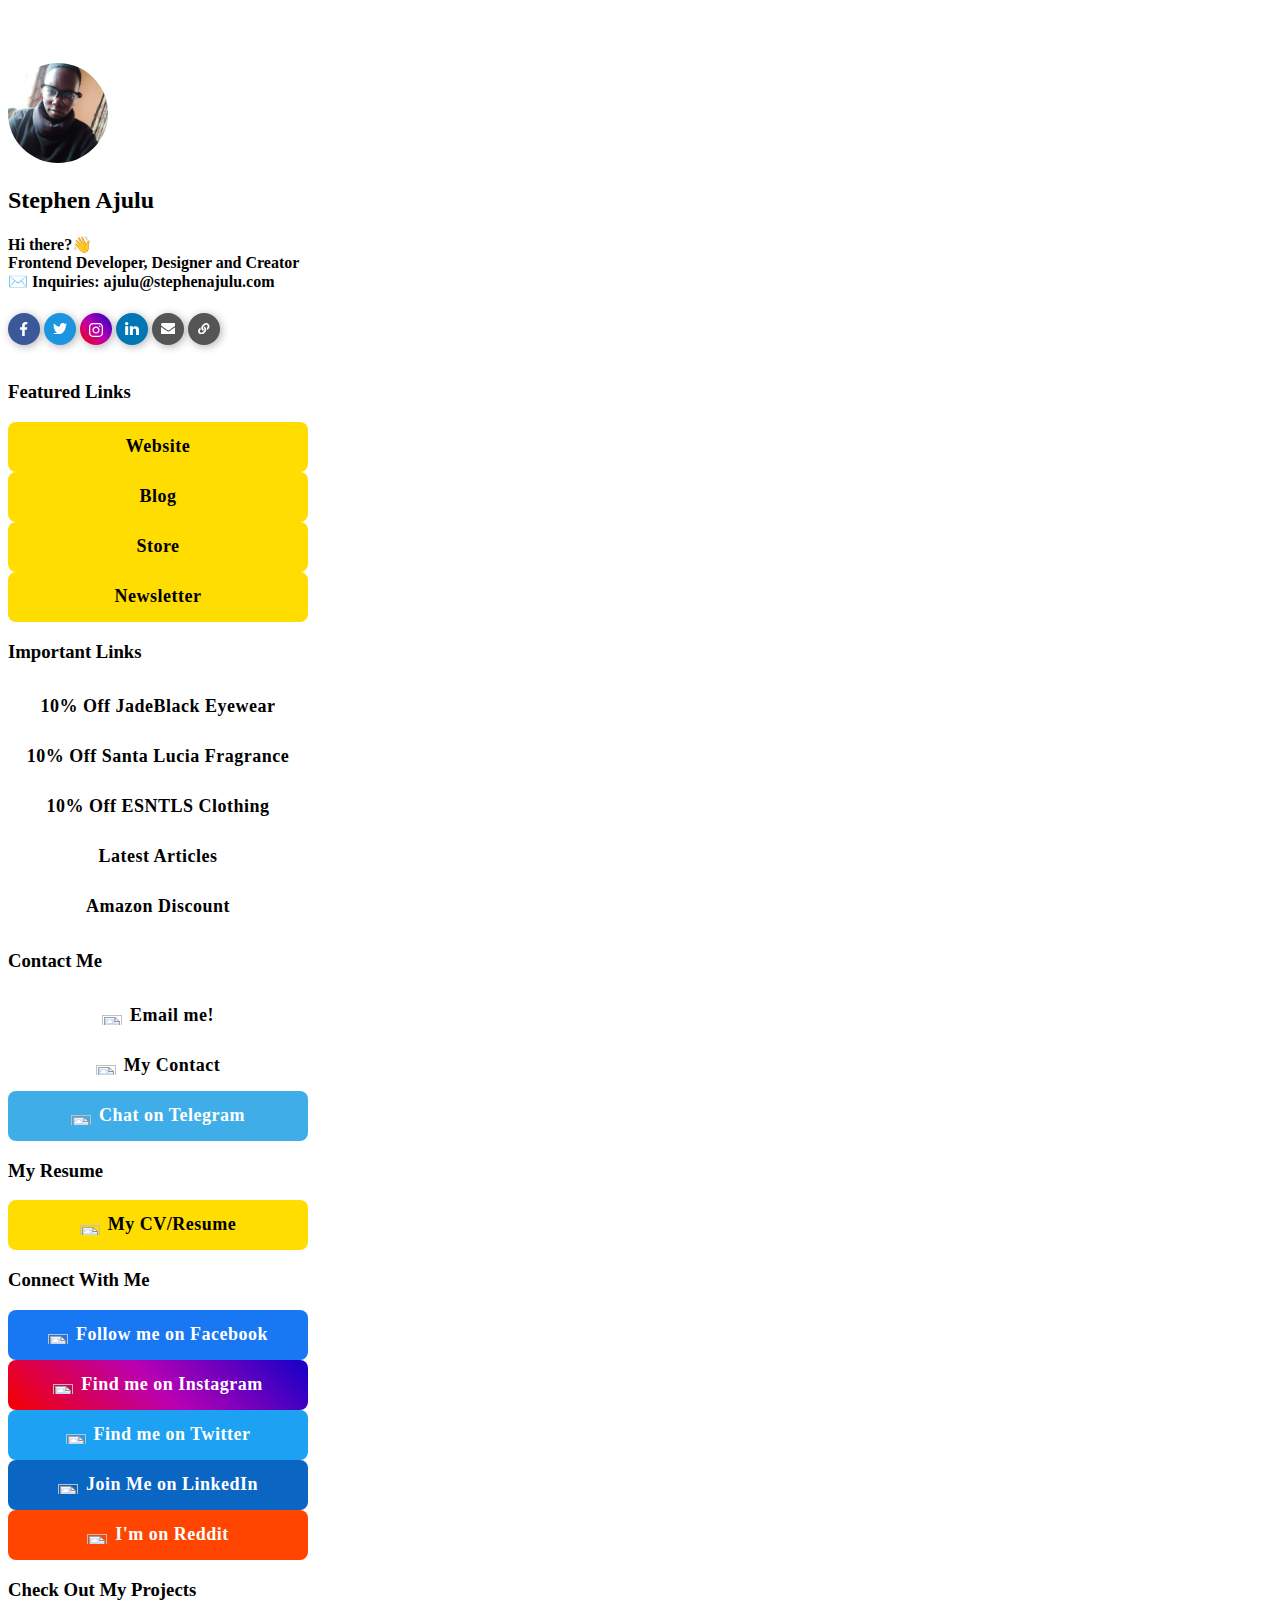
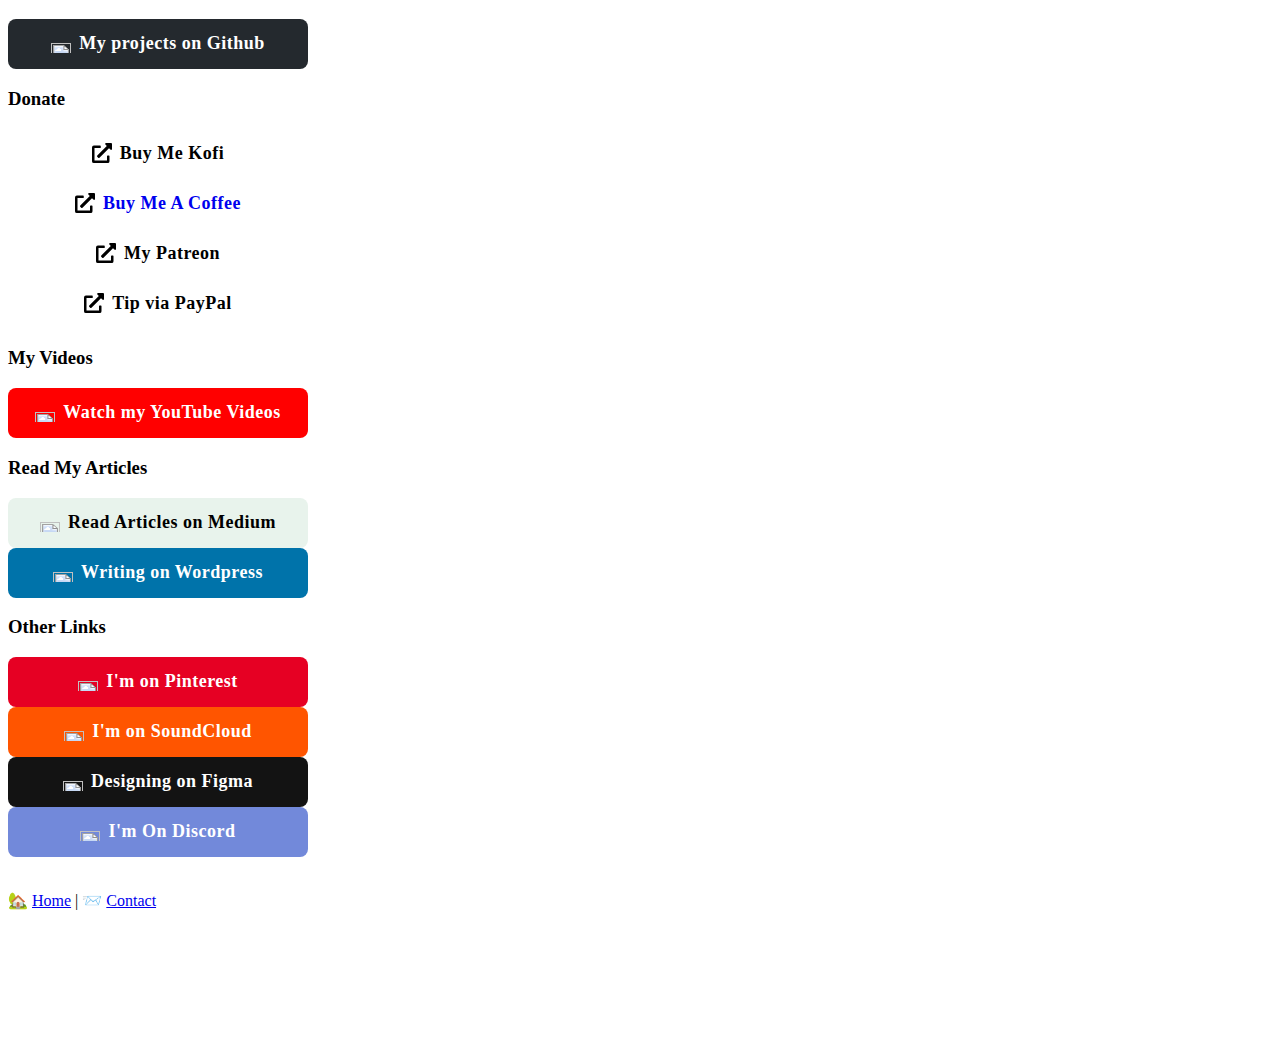
==== commit 0d4423eb: "Update index.html" ====
--- a/index.html
+++ b/index.html
@@ -29,7 +29,7 @@
 	
   <!-- Umami Analytics
   ----------------------------------------------------- -->
-  <script async defer data-website-id="860fb1e6-c688-433c-98eb-07a03e5a0551" src="https://umami-analytics-test1.herokuapp.com/umami.js"></script>
+  <script async defer data-website-id="b4ce73a1-24c3-4433-b7fe-d8f42a40f7ab" src="https://ajulusanalytics.herokuapp.com/umami.js"></script>
 
 </head>
 <body>
@@ -90,19 +90,19 @@
         <h3>Featured Links</h3>
 
         <!-- Website -->
-        <a class="button button-portfolio" href="https://stephenajulu.com" align="left">My Website</a>
+        <a class="button button-portfolio" href="https://stephenajulu.com" align="left">Website</a>
           <br>
 
         <!-- Blog -->
-        <a class="button button-portfolio" href="https://blog.stephenajulu.com" align="right">My Blog</a>
+        <a class="button button-portfolio" href="https://ajulusthoughts.stephenajulu.com" align="right">Blog</a>
           <br>
 
         <!-- Store -->
-        <a class="button button-portfolio" href="https://stephenajulu.gumroad.com" align="right">My Store</a>
+        <a class="button button-portfolio" href="https://stephenajulu.gumroad.com" align="right">Store</a>
           <br>
 
         <!-- Newsletter -->
-        <a class="button button-portfolio" href="https://stephenajulu.substack.com" align="right">My Newsletter</a>
+        <a class="button button-portfolio" href="https://stephenajulu.substack.com" align="right">Newsletter</a>
           <br>
 
 
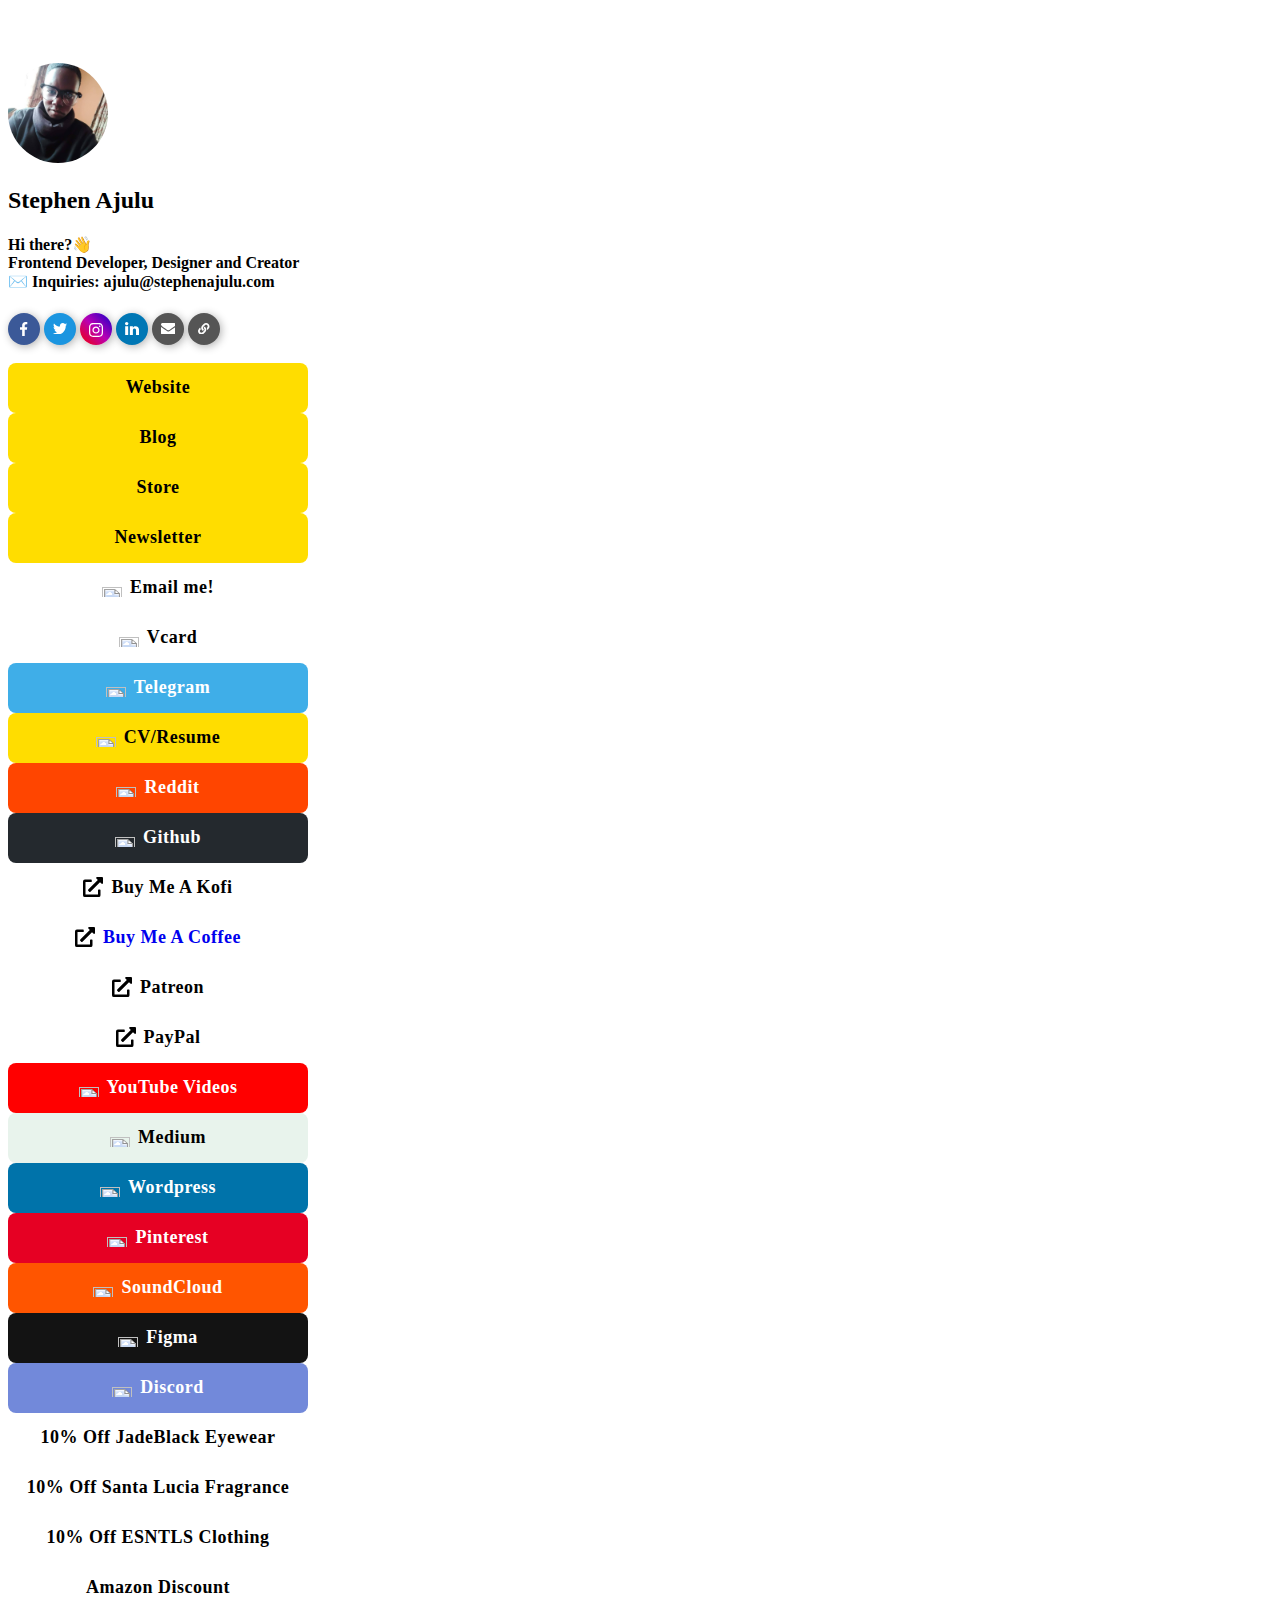
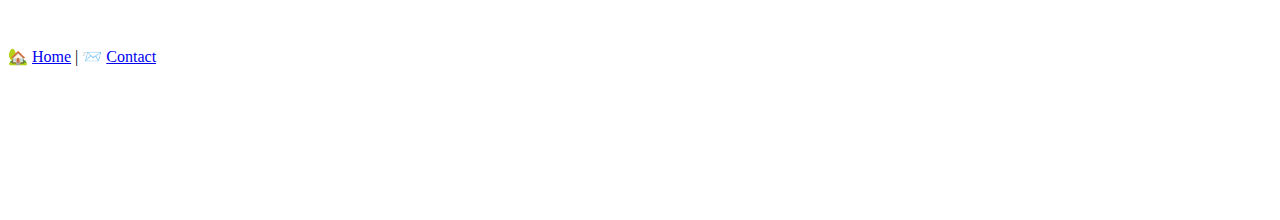
==== commit ffa39e39: "Update index.html" ====
--- a/index.html
+++ b/index.html
@@ -86,8 +86,7 @@
 <br>
 	      <br>
         <!-- Replace # with your profile URL. Delete whatever you don't need & create your own brand styles in css/brands.css -->  
-        
-        <h3>Featured Links</h3>
+      
 
         <!-- Website -->
         <a class="button button-portfolio" href="https://stephenajulu.com" align="left">Website</a>
@@ -105,10 +104,75 @@
         <a class="button button-portfolio" href="https://stephenajulu.substack.com" align="right">Newsletter</a>
           <br>
 
-
-        <h3>Important Links</h3>
-        
-        <a class="button button-universal" href="https://www.jadeblack.co/?ref=kuzqn53jomp-" align="right">10% Off JadeBlack Eyewear</a>
+        <!-- Phone -->
+        <a class="button button-universal" href="mailto:alunje73@gmail.com" align="right"><img class="icon" src="icons/envelope.svg">Email me!</a>
+          <br>
+        
+        <!-- Vcard -->
+        <a class="button button-universal" href="ajulu.vcf"><img class="icon" src="icons/vcard.svg">Vcard</a>
+          <br>
+        
+        <!-- Telegram -->
+        <a class="button button-telegram" href="https://t.me/stephenajulu"><img class="icon" src="icons/telegram.svg">Telegram</a>
+          <br>    
+        
+        <!-- Resume -->
+        <a class="button button-portfolio" href="Stephen Ajulu CV - Upto Date 23 Nov 2020.pdf"><img class="icon" src="icons/cv.svg">CV/Resume</a>
+          <br>
+        
+         <!-- Reddit -->
+        <a class="button button-reddit" href="https://www.reddit.com/user/4julu"><img class="icon" src="icons/reddit.svg">Reddit</a>
+          <br> 
+
+        <!-- Github -->
+        <a class="button button-github" href="https://github.com/stephenajulu"><img class="icon" src="icons/github.svg">Github</a>
+          <br>
+        
+        <!-- Buy Me KoFi -->
+        <a class="button button-universal" href="https://ko-fi.com/L3L81058L"><img class="icon" src="icons/external-link.svg">Buy Me A Kofi</a>
+        <br>
+        
+    	<!-- Buy Me A Coffee -->
+	 <a class="button button-buymecoffee" href="https://www.buymeacoffee.com/stephenajulu"><img class="icon" src="icons/external-link.svg">Buy Me A Coffee</a>
+        <br>
+	    
+	<!-- Patreon -->
+        <a class="button button-universal" href="https://www.patreon.com/mr_ajulu"><img class="icon" src="icons/external-link.svg">Patreon</a>
+        <br>
+        
+        <!-- Paypal Donate -->
+        <a class="button button-universal" href="https://www.paypal.com/donate?hosted_button_id=SLNMRAJ59LRC8"><img class="icon" src="icons/external-link.svg">PayPal</a>
+        <br>
+        
+        <!-- YouTube -->
+        <a class="button button-youtube" href="https://www.youtube.com/channel/UC043ZXL-t3yqtgcIxJmkHuA?view_as=subscriber"><img class="icon" src="icons/youtube.svg">YouTube Videos</a>
+          <br>
+        
+        <!-- Medium -->
+        <a class="button button-medium" href="https://medium.com/@stephenajulu"><img class="icon" src="icons/medium.svg">Medium</a>
+          <br> 
+        
+        <!-- Wordpress -->
+        <a class="button button-wordpress" href="https://ajulusthoughts.wordpress.com"><img class="icon" src="icons/wordpress.svg">Wordpress</a>
+        <br>
+        
+        <!-- Pinterest -->
+        <a class="button button-pinterest" href="https://www.pinterest.com/stephenajulu/"><img class="icon" src="icons/pinterest.svg">Pinterest</a>
+          <br>
+
+        <!-- SoundCloud -->
+        <a class="button button-soundcloud" href="https://soundcloud.com/stephenajulu"><img class="icon" src="icons/soundcloud.svg">SoundCloud</a>
+          <br>           
+
+        <!-- Figma -->
+        <a class="button button-figma" href="https://www.figma.com/@stephenajulu"><img class="icon" src="icons/figma.svg">Figma</a>
+          <br>
+
+        <!-- Discord -->
+        <a class="button button-discord" href="https://discordapp.com/users/643865037664026652"><img class="icon" src="icons/discord.svg">Discord</a>
+          <br>
+	      
+	<a class="button button-universal" href="https://www.jadeblack.co/?ref=kuzqn53jomp-" align="right">10% Off JadeBlack Eyewear</a>
           <br>
         
         <a class="button button-universal" href="https://santaluciafragrance.com/?ref=kuzqn53jomp-" align="right">10% Off Santa Lucia Fragrance</a>
@@ -116,116 +180,8 @@
           
         <a class="button button-universal" href="https://www.esntls.co/?ref=kuzqn53jomp-" align="right">10% Off ESNTLS Clothing</a>
           <br>
-
-        <a class="button button-universal" href="https://ajulusthoughts.stephenajulu.com/" align="right">Latest Articles</a>
-          <br>
-
-        <a class="button button-universal" href="https://www.amazon.com/?&_encoding=UTF8&tag=stephenajulu-20&linkCode=ur2&linkId=bd4b7207444320b149d2437e9e3b0622&camp=1789&creative=9325" align="right">Amazon Discount</a>
-          <br>
-
-
-        <h3>Contact Me</h3>
-        
-        <!-- Phone -->
-        <a class="button button-universal" href="mailto:alunje73@gmail.com" align="right"><img class="icon" src="icons/envelope.svg">Email me!</a>
-          <br>
-        
-        <!-- Vcard -->
-        <a class="button button-universal" href="ajulu.vcf"><img class="icon" src="icons/vcard.svg">My Contact</a>
-          <br>
-        
-        <!-- Telegram -->
-        <a class="button button-telegram" href="https://t.me/stephenajulu"><img class="icon" src="icons/telegram.svg">Chat on Telegram</a>
-          <br>    
-        
-        
-        <h3>My Resume</h3>
-        
-        <!-- Resume -->
-        <a class="button button-portfolio" href="Stephen Ajulu CV - Upto Date 23 Nov 2020.pdf"><img class="icon" src="icons/cv.svg">My CV/Resume</a>
-          <br>
-        
-        
-        <h3>Connect With Me</h3>
-        
-        
-        <!-- Facebook -->
-        <a class="button button-facebook" href="https://www.facebook.com/stephenajulu"><img class="icon" src="icons/facebook.svg">Follow me on Facebook</a>
-          <br>
-        
-        <!-- Instagram -->
-        <a class="button button-instagram" href="https://www.instagram.com/stephenajulu"><img class="icon" src="icons/instagram.svg">Find me on Instagram</a>
-          <br>
-        
-        <!-- Twitter -->
-        <a class="button button-twitter" href="https://twitter.com/stephenajulu"><img class="icon" src="icons/twitter.svg">Find me on Twitter</a>
-          <br>
-        
-        <!-- LinkedIn -->
-        <a class="button button-linkedin" href="https://www.linkedin.com/in/stephenajulu/"><img class="icon" src="icons/linkedin.svg">Join Me on LinkedIn</a>
-          <br>
-         <!-- Reddit -->
-        <a class="button button-reddit" href="https://www.reddit.com/user/4julu"><img class="icon" src="icons/reddit.svg">I'm on Reddit</a>
-          <br> 
-
-        
-        <h3>Check Out My Projects</h3>
-        
-        <!-- Github -->
-        <a class="button button-github" href="https://github.com/stephenajulu"><img class="icon" src="icons/github.svg">My projects on Github</a>
-          <br>
-        
-
-        <h3>Donate</h3>
-        
-        <!-- Buy Me KoFi -->
-        <a class="button button-universal" href="https://ko-fi.com/L3L81058L"><img class="icon" src="icons/external-link.svg">Buy Me Kofi</a>
-        <br>
-        
-    	<!-- Buy Me A Coffee -->
-	 <a class="button button-buymecoffee" href="https://www.buymeacoffee.com/stephenajulu"><img class="icon" src="icons/external-link.svg">Buy Me A Coffee</a>
-        <br>
-	    
-	<!-- Patreon -->
-        <a class="button button-universal" href="https://www.patreon.com/mr_ajulu"><img class="icon" src="icons/external-link.svg">My Patreon</a>
-        <br>
-        
-        <!-- Paypal Donate -->
-        <a class="button button-universal" href="https://www.paypal.com/donate?hosted_button_id=SLNMRAJ59LRC8"><img class="icon" src="icons/external-link.svg">Tip via PayPal</a>
-        <br>
-        
-        <h3>My Videos</h3>
-
-        <!-- YouTube -->
-        <a class="button button-youtube" href="https://www.youtube.com/channel/UC043ZXL-t3yqtgcIxJmkHuA?view_as=subscriber"><img class="icon" src="icons/youtube.svg">Watch my YouTube Videos</a>
-          <br>
-        
-        
-        <h3>Read My Articles</h3>
-        
-        <!-- Medium -->
-        <a class="button button-medium" href="https://medium.com/@stephenajulu"><img class="icon" src="icons/medium.svg">Read Articles on Medium</a>
-          <br> 
-        
-        <!-- Wordpress -->
-        <a class="button button-wordpress" href="https://ajulusthoughts.wordpress.com"><img class="icon" src="icons/wordpress.svg">Writing on Wordpress</a>
-        <br>
-        
-        <h3>Other Links</h3>
-        <!-- Pinterest -->
-        <a class="button button-pinterest" href="https://www.pinterest.com/stephenajulu/"><img class="icon" src="icons/pinterest.svg">I'm on Pinterest</a>
-          <br>
-
-        <!-- SoundCloud -->
-        <a class="button button-soundcloud" href="https://soundcloud.com/stephenajulu"><img class="icon" src="icons/soundcloud.svg">I'm on SoundCloud</a>
-          <br>           
-
-        <!-- Figma -->
-        <a class="button button-figma" href="https://www.figma.com/@stephenajulu"><img class="icon" src="icons/figma.svg">Designing on Figma</a>
-          <br>
-
-        <!-- Discord -->
-        <a class="button button-discord" href="https://discordapp.com/users/643865037664026652"><img class="icon" src="icons/discord.svg">I'm On Discord</a>
+	      
+	<a class="button button-universal" href="https://www.amazon.com/?&_encoding=UTF8&tag=stephenajulu-20&linkCode=ur2&linkId=bd4b7207444320b149d2437e9e3b0622&camp=1789&creative=9325" align="right">Amazon Discount</a>
           <br>
 
         
